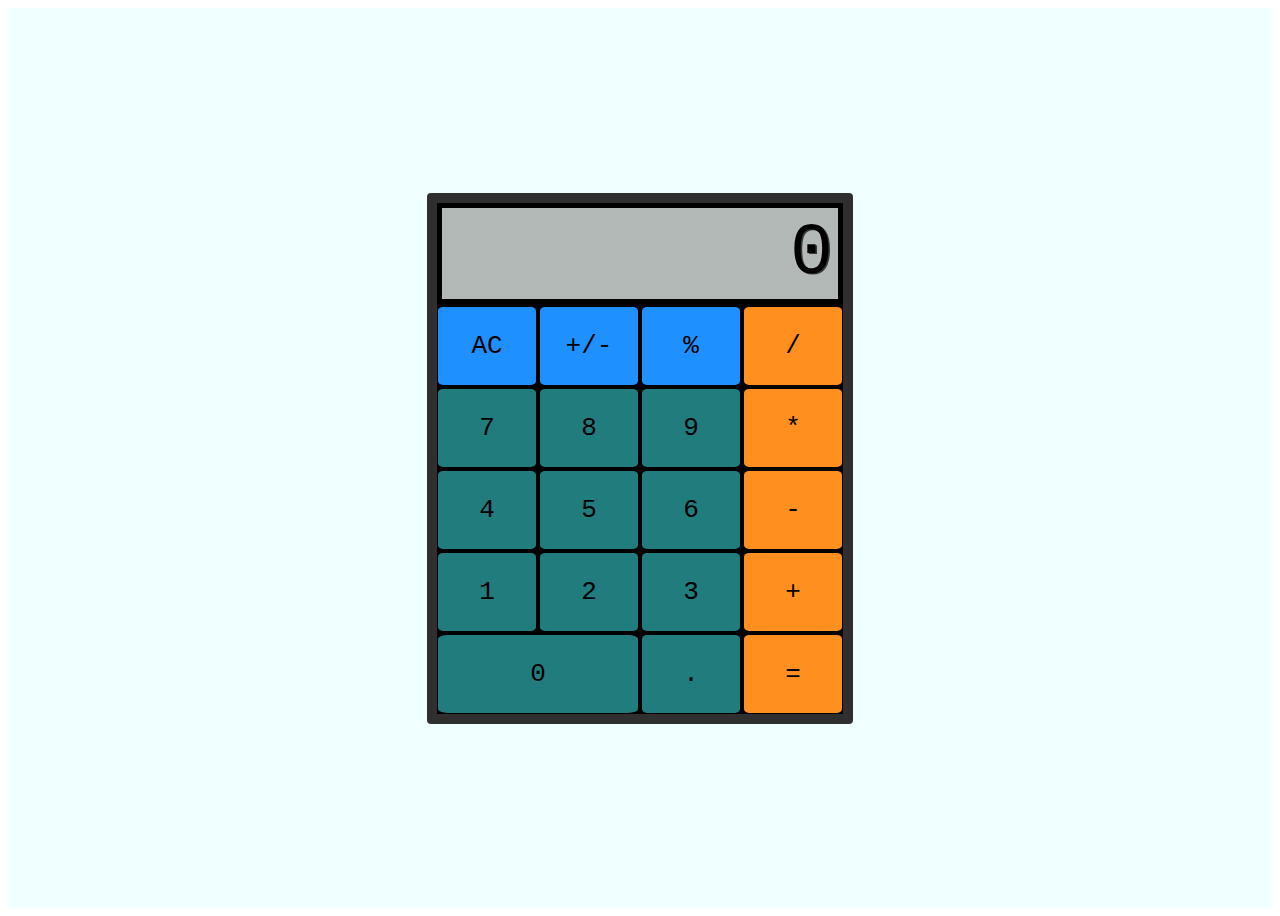
==== Webpage, Complete.html @ c961be76 "change paths" ====
<!DOCTYPE html>
<!-- saved from url=(0038)https://mrbuddh4.github.io/calculator/ -->
<html><head><meta http-equiv="Content-Type" content="text/html; charset=UTF-8">
    
    <meta name="calc ya later" content="width=device-width">
    <title>CALC YA LATER</title>
    <link href="./Webpage, Complete_files/style.css" rel="stylesheet" type="text/css">
    </head>
    <body>
        <main id="calc">
            <div id="container">
                <div id="display">0</div>
                <button type="button" class="clear" value="clear" data-key="8">AC</button>
                <button type="button" class="sign" value="sign" data-key="192">+/-</button>
                <button type="button" class="percent" value="percent" data-key="80">%</button>
                <button type="button" class="operator" value="/" data-key="68">/</button>
                <button type="button" class="operand" value="7" data-key="55">7</button>
                <button type="button" class="operand" value="8" data-key="56">8</button>
                <button type="button" class="operand" value="9" data-key="57">9</button>
                <button type="button" class="operator" value="*" data-key="88">*</button>
                <button type="button" class="operand" value="4" data-key="52">4</button>
                <button type="button" class="operand" value="5" data-key="53">5</button>
                <button type="button" class="operand" value="6" data-key="54">6</button>
                <button type="button" class="operator" value="-" data-key="173">-</button>
                <button type="button" class="operand" value="1" data-key="49">1</button>
                <button type="button" class="operand" value="2" data-key="50">2</button>
                <button type="button" class="operand" value="3" data-key="51">3</button>
                <button type="button" class="operator" value="+" data-key="61">+</button>
                <button type="button" id="zero" class="operand" value="0" data-key="48">0</button>
                <button type="button" class="decimal" value="." data-key="190">.</button>
                <button type="button" class="equals" value="=" data-key="69">=</button>
            </div>  
        </main>
    <script src="./Webpage, Complete_files/script.js"></script>
    
<div id="hl-aria-live-message-container" aria-live="polite" class="visually-hidden"></div><div id="hl-aria-live-alert-container" role="alert" aria-live="assertive" class="visually-hidden"></div></body></html>
---- Webpage, Complete_files/style.css ----
html {
    text-align: center;
    font-family: monospace;
}

#calc {
    display: flex;
    min-height: 95vh;
    justify-content: center;
    align-content: center;
    align-items: center;
    height: 100vh;
    overflow: hidden;
    background-color: azure;
}

#container {
    background-color: black;
    border: 10px solid rgba(47,47,47,1);
    border-radius: 4px;
    display: grid;
    grid-template-columns: repeat(4, 100px);
    grid-template-rows: minmax(100px, auto) repeat(5, 80px);
    gap: 2px;
}

#display {
    grid-column: 1 / -1;
    background-color: #b2b9b7;
    display: flex;
    flex-direction: column;
    justify-content: space-around;
    align-items: flex-end;
    padding: 5px;
    font-size: 5.5em;
    font-weight: initial;
    text-shadow: 1.3px 1.3px #383838;
    margin: 5px;
}

button {
    margin: 1px;
    border-radius: 5%;
    border: none;
    font-weight: initial;
    font-size: 2em;
    font-family: monospace;
    color: black;
}


#zero {
    grid-column: span 2;
}

.operator {
    background-color: #FF8F1F;    
}

.operator:focus {
    background-color: #ffc183;
}

.equals {
    background-color: #FF8F1F;
}

.equals:active {
    background-color: #ffc183;
}

.operand {
    background-color: #217C7E;
}

.operand:active {
    background-color: #33b9bb;
}

.decimal {
    background-color: #217C7E;
}

.decimal:active {
    background-color: #33b9bb;
}

.clear {
    background-color: dodgerblue;
}

.clear:active {
    background-color: rgb(123, 189, 255);
}

.sign {
    background-color: dodgerblue;
}

.sign:active {
    background-color: rgb(123, 189, 255);
}

.percent {
    background-color: dodgerblue;
}

.percent:active {
    background-color: rgb(123, 189, 255);
}
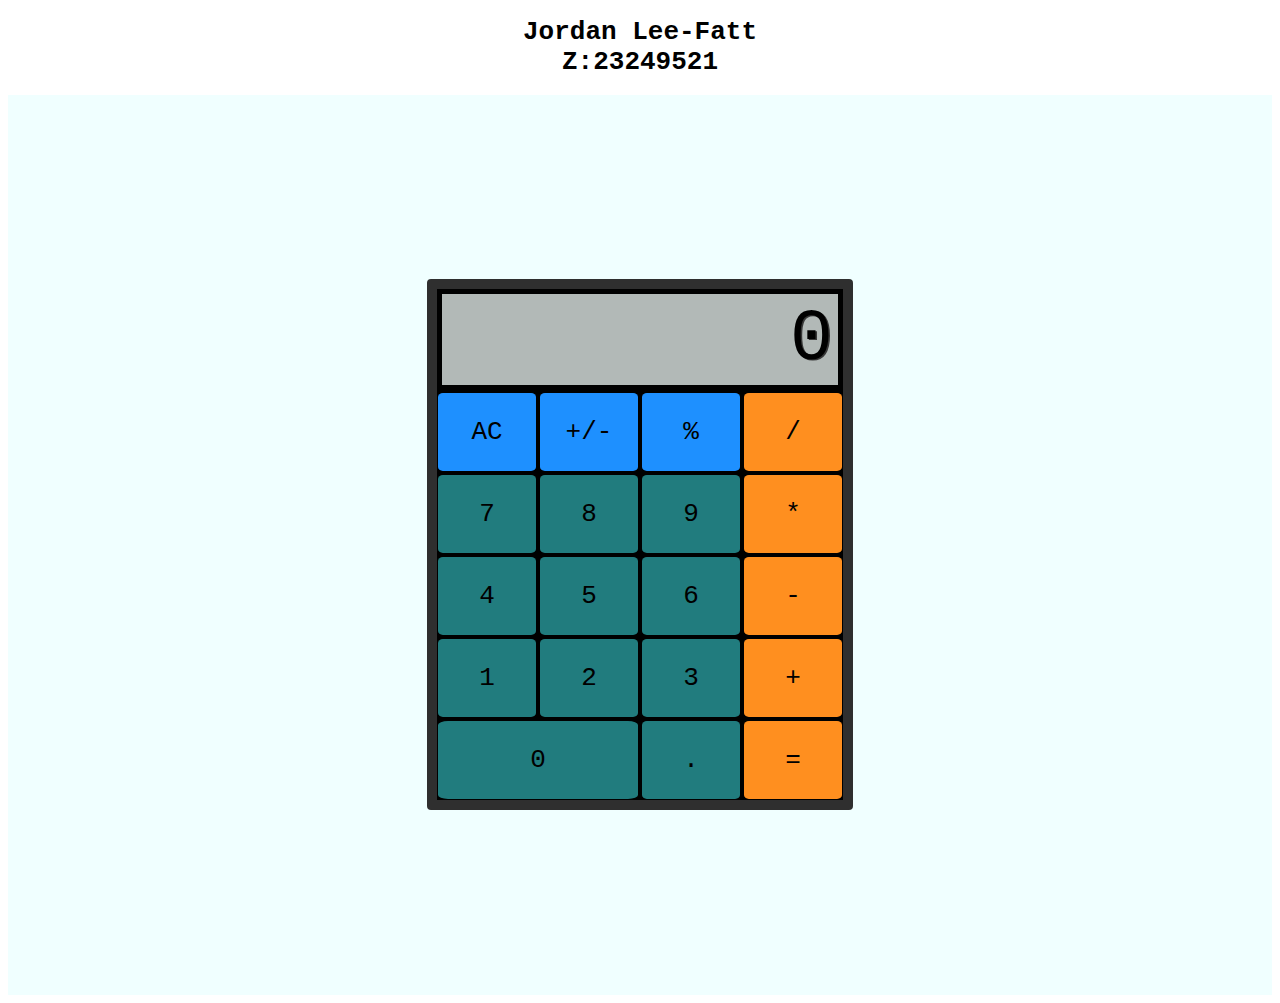
==== commit 2c6d2e1c: "Added name/z number" ====
--- a/Webpage, Complete.html
+++ b/Webpage, Complete.html
@@ -4,7 +4,8 @@
     
     <meta name="calc ya later" content="width=device-width">
     <title>CALC YA LATER</title>
-    <link href="./Webpage, Complete_files/style.css" rel="stylesheet" type="text/css">
+    <h1>Jordan Lee-Fatt <br> Z:23249521</h1>
+    <link href="./styles/style.css" rel="stylesheet" type="text/css">
     </head>
     <body>
         <main id="calc">
@@ -31,6 +32,6 @@
                 <button type="button" class="equals" value="=" data-key="69">=</button>
             </div>  
         </main>
-    <script src="./Webpage, Complete_files/script.js"></script>
+    <script src="./script/script.js"></script>
     
 <div id="hl-aria-live-message-container" aria-live="polite" class="visually-hidden"></div><div id="hl-aria-live-alert-container" role="alert" aria-live="assertive" class="visually-hidden"></div></body></html>--- a/styles/style.css
+++ b/styles/style.css
@@ -0,0 +1,110 @@
+html {
+    text-align: center;
+    font-family: monospace;
+}
+
+#calc {
+    display: flex;
+    min-height: 95vh;
+    justify-content: center;
+    align-content: center;
+    align-items: center;
+    height: 100vh;
+    overflow: hidden;
+    background-color: azure;
+}
+
+#container {
+    background-color: black;
+    border: 10px solid rgba(47,47,47,1);
+    border-radius: 4px;
+    display: grid;
+    grid-template-columns: repeat(4, 100px);
+    grid-template-rows: minmax(100px, auto) repeat(5, 80px);
+    gap: 2px;
+}
+
+#display {
+    grid-column: 1 / -1;
+    background-color: #b2b9b7;
+    display: flex;
+    flex-direction: column;
+    justify-content: space-around;
+    align-items: flex-end;
+    padding: 5px;
+    font-size: 5.5em;
+    font-weight: initial;
+    text-shadow: 1.3px 1.3px #383838;
+    margin: 5px;
+}
+
+button {
+    margin: 1px;
+    border-radius: 5%;
+    border: none;
+    font-weight: initial;
+    font-size: 2em;
+    font-family: monospace;
+    color: black;
+}
+
+
+#zero {
+    grid-column: span 2;
+}
+
+.operator {
+    background-color: #FF8F1F;    
+}
+
+.operator:focus {
+    background-color: #ffc183;
+}
+
+.equals {
+    background-color: #FF8F1F;
+}
+
+.equals:active {
+    background-color: #ffc183;
+}
+
+.operand {
+    background-color: #217C7E;
+}
+
+.operand:active {
+    background-color: #33b9bb;
+}
+
+.decimal {
+    background-color: #217C7E;
+}
+
+.decimal:active {
+    background-color: #33b9bb;
+}
+
+.clear {
+    background-color: dodgerblue;
+}
+
+.clear:active {
+    background-color: rgb(123, 189, 255);
+}
+
+.sign {
+    background-color: dodgerblue;
+}
+
+.sign:active {
+    background-color: rgb(123, 189, 255);
+}
+
+.percent {
+    background-color: dodgerblue;
+}
+
+.percent:active {
+    background-color: rgb(123, 189, 255);
+}
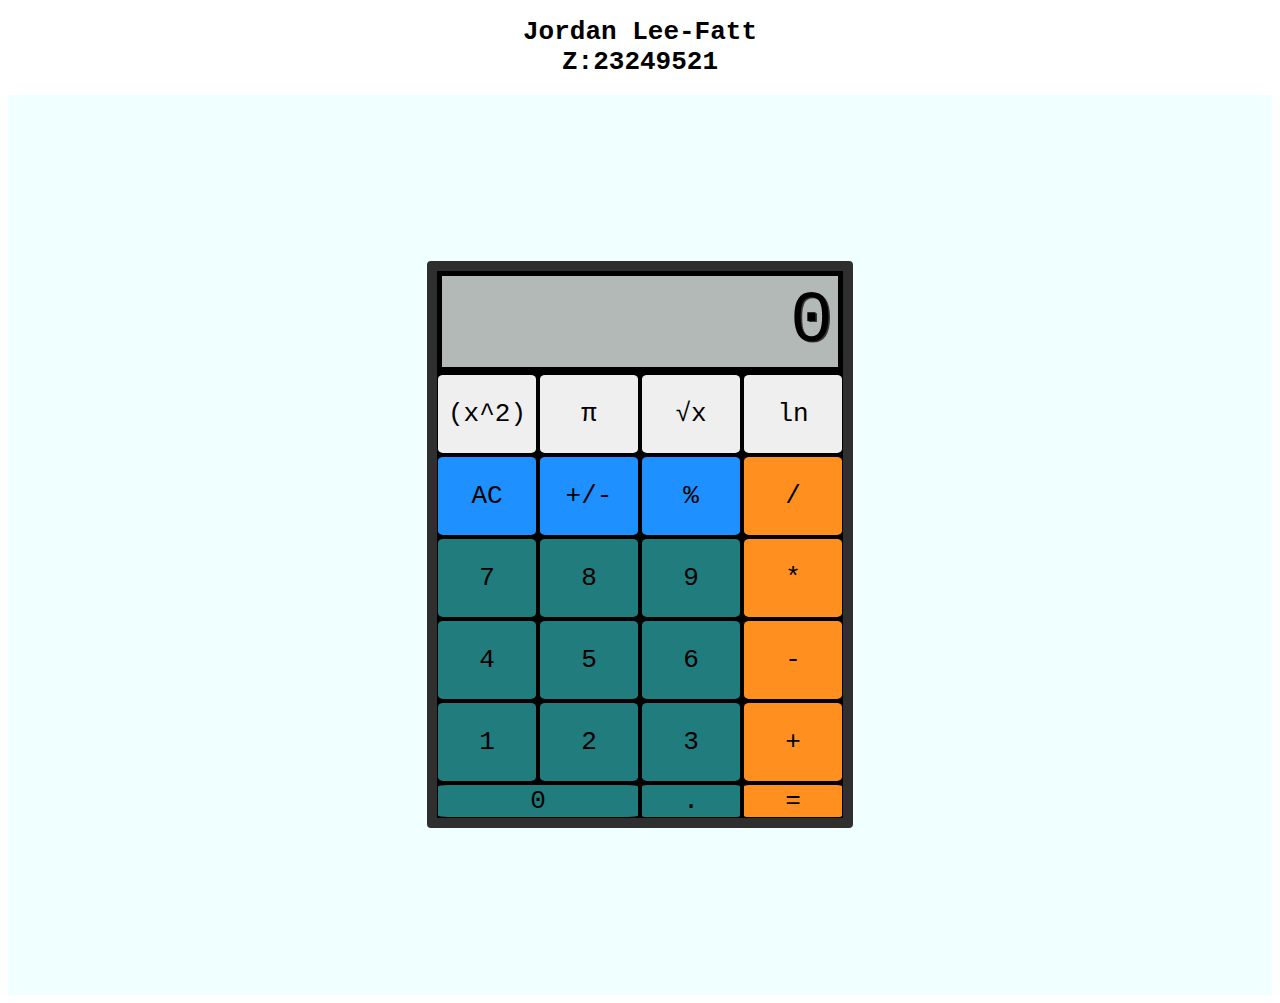
==== commit 0b77f3a5: "Added calculator functions" ====
--- a/Webpage, Complete.html
+++ b/Webpage, Complete.html
@@ -3,7 +3,7 @@
 <html><head><meta http-equiv="Content-Type" content="text/html; charset=UTF-8">
     
     <meta name="calc ya later" content="width=device-width">
-    <title>CALC YA LATER</title>
+    <title>Calculator</title>
     <h1>Jordan Lee-Fatt <br> Z:23249521</h1>
     <link href="./styles/style.css" rel="stylesheet" type="text/css">
     </head>
@@ -11,6 +11,11 @@
         <main id="calc">
             <div id="container">
                 <div id="display">0</div>
+                <!--Added new calculator functions to lines 15-18 (they appear atop)-->
+                <button type="button" class="squared" value="squared" data-key="8">(x^2)</button>
+                <button type="button" class="pi" value="3.14" data-key="p">π</button>
+                <button type="button" class="SquareRoot" value="radical" data-key="sqrt">√x</button>
+                <button type="button" class="log" value="natural log" data-key="ln">ln</button>
                 <button type="button" class="clear" value="clear" data-key="8">AC</button>
                 <button type="button" class="sign" value="sign" data-key="192">+/-</button>
                 <button type="button" class="percent" value="percent" data-key="80">%</button>
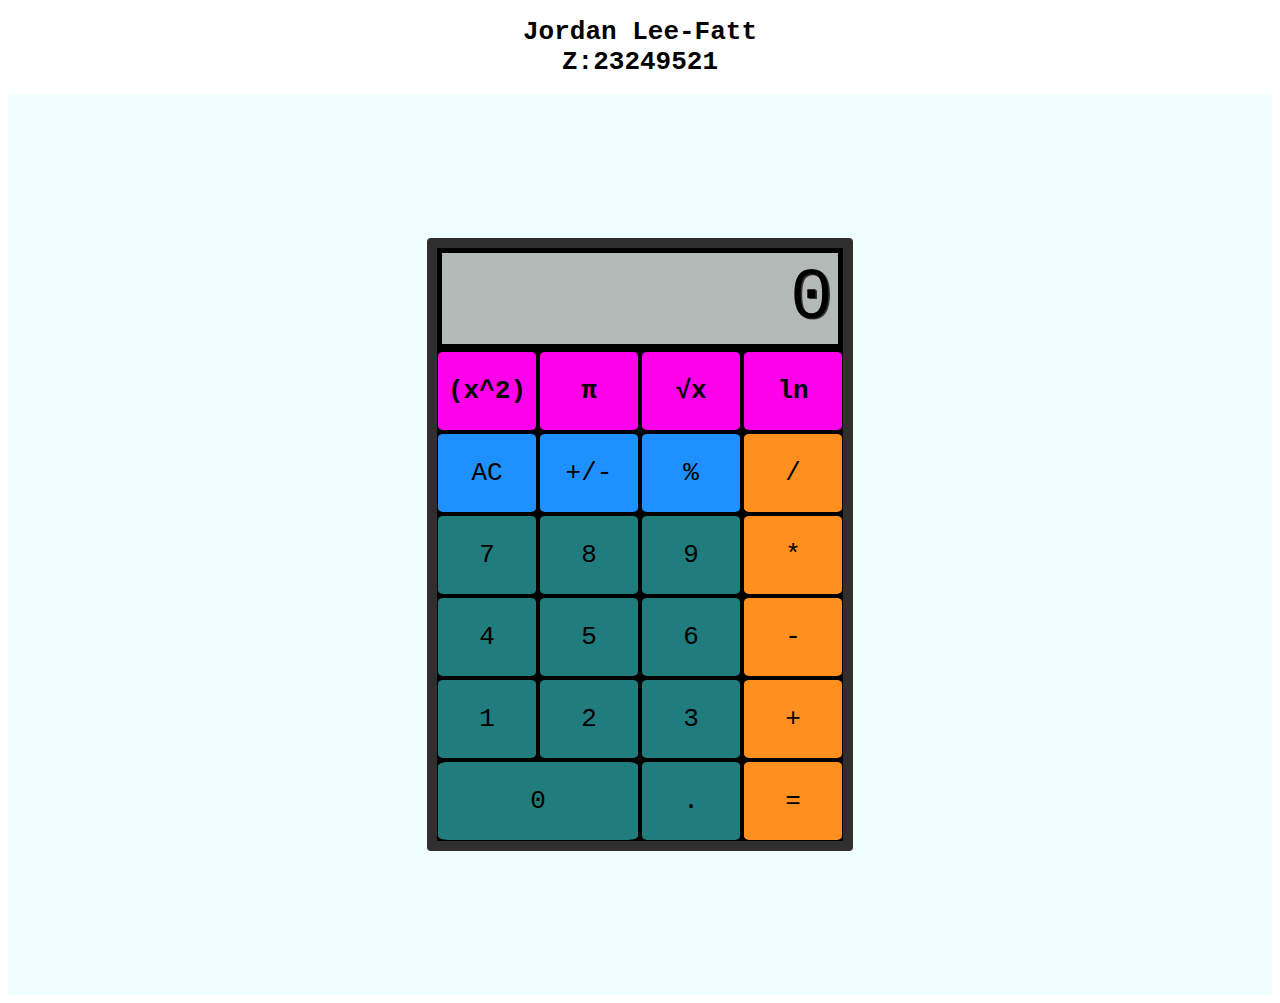
==== commit 5fe46e7f: "adding js functions" ====
--- a/Webpage, Complete.html
+++ b/Webpage, Complete.html
@@ -12,7 +12,7 @@
             <div id="container">
                 <div id="display">0</div>
                 <!--Added new calculator functions to lines 15-18 (they appear atop)-->
-                <button type="button" class="squared" value="squared" data-key="8">(x^2)</button>
+                <button type="button" class="squared" value="squared" data-key="s">(x^2)</button>
                 <button type="button" class="pi" value="3.14" data-key="p">π</button>
                 <button type="button" class="SquareRoot" value="radical" data-key="sqrt">√x</button>
                 <button type="button" class="log" value="natural log" data-key="ln">ln</button>
--- a/styles/style.css
+++ b/styles/style.css
@@ -20,7 +20,8 @@
     border-radius: 4px;
     display: grid;
     grid-template-columns: repeat(4, 100px);
-    grid-template-rows: minmax(100px, auto) repeat(5, 80px);
+    grid-template-rows: minmax(100px, auto) repeat(6, 80px); 
+    /* fixed rows to be same by changing to 6 */
     gap: 2px;
 }
 
@@ -46,6 +47,7 @@
     font-size: 2em;
     font-family: monospace;
     color: black;
+
 }
 
 
@@ -108,3 +110,24 @@
 .percent:active {
     background-color: rgb(123, 189, 255);
 }
+
+/* New CSS class for added functions (bg color, bold text, same size) */
+.squared {
+    background-color: rgb(255, 0, 234);
+    font-weight: bold;
+}
+
+.pi {
+    background-color: rgb(255, 0, 234);
+    font-weight: bold;
+}
+
+.log {
+    background-color: rgb(255, 0, 234);
+    font-weight: bold;
+}
+
+.SquareRoot {
+    background-color: rgb(255, 0, 234);
+    font-weight: bold;
+}
